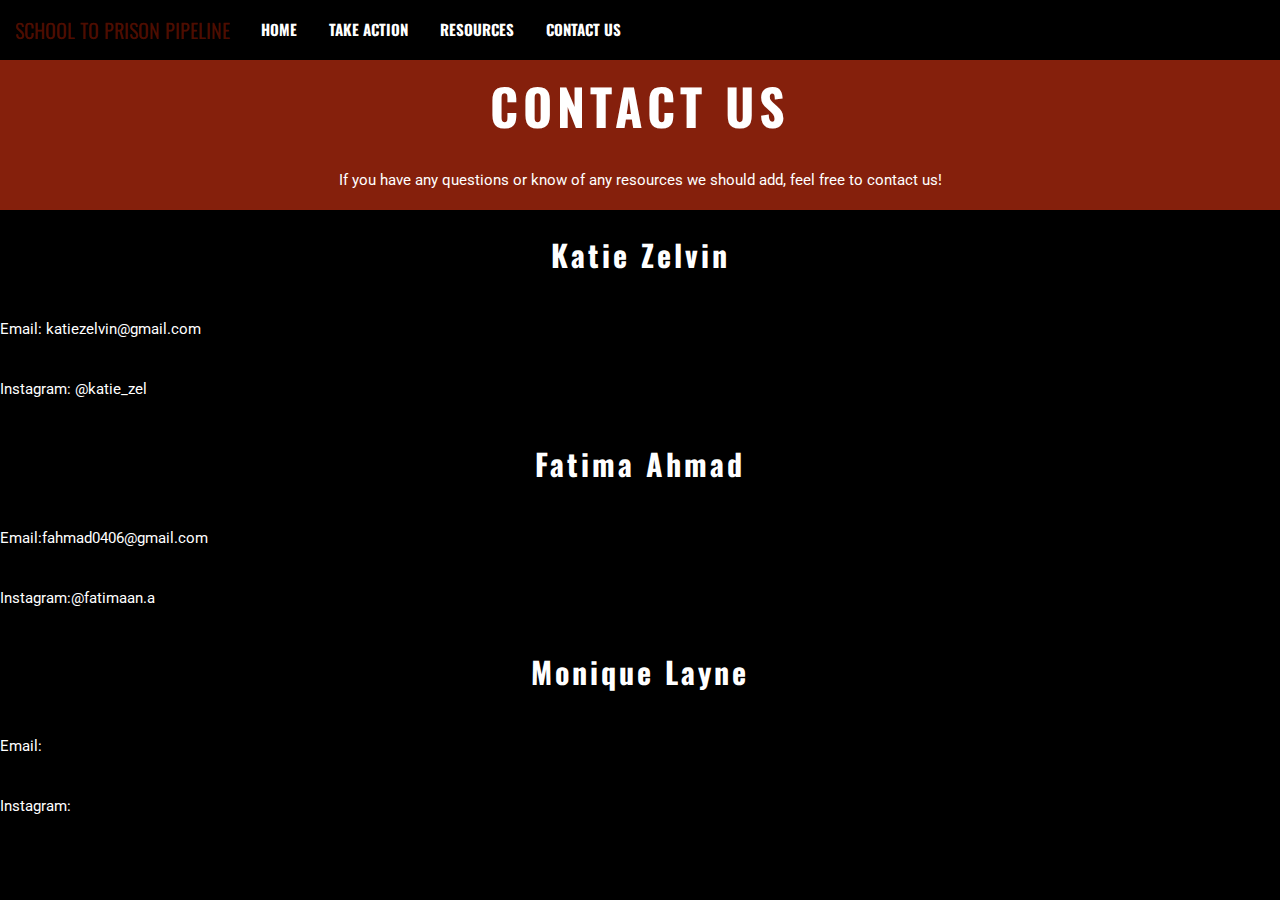
==== contact.html @ 5d061b66 "🎨🎁 Checkpoint ./contact.html:19440320/192" ====
<!DOCTYPE html>
<html lang="en">
  <head>
    <!-- TODO: Update the heading with the name of your website -->
    <title>The School to Prison Pipeline</title>

    <meta charset="utf-8" />
    <meta http-equiv="X-UA-Compatible" content="IE=edge" />
    <meta name="viewport" content="width=device-width, initial-scale=1" />

    <!-- import the webpage's stylesheets -->
    <link rel="stylesheet" href="/style.css" />
    <link rel="stylesheet" href="/contact.css" />

    <!-- import the webpage's javascript file -->
    <script src="/script.js" defer></script>

    <link
      href="https://fonts.googleapis.com/css2?family=Oswald&family=Roboto:wght@300&display=swap"
      rel="stylesheet"
    />
  </head>
  <body class="contact">
    <nav>
      <ul class="nav-bar">
        <li class="navtitle">SCHOOL TO PRISON PIPELINE</li>
        <li class="nav"><a href="index.html">Home</a></li>
        <li class="nav"><a href="take-action.html">Take Action</a></li>
        <li class="nav"><a href="resources.html">Resources</a></li>
        <li class="nav"><a href="contact.html">Contact Us</a></li>
      </ul>
    </nav>
    
    <div class="contact-intro">
      <h1 class="contact-header">
        CONTACT US
      </h1>
      <p class="contact-description">
        If you have any questions or know of any resources we should add, feel free to contact us!
      </p>
    </div>
    <div class="people">
    <div class="person">
      <h2>
      Katie Zelvin
    </h2>
        <p>
          Email: katiezelvin@gmail.com
        </p>
        <p>
          Instagram: @katie_zel
        </p>
      </div>
      <div class="person">
        <h2>
          Fatima Ahmad
        </h2>
        <p>
          Email:fahmad0406@gmail.com
        </p>
        <p>
          Instagram:@fatimaan.a
        </p>
      </div>
      <div class="person">
        <h2>
          Monique Layne
        </h2>
        <p>
          Email:
        </p>
        <p>
          Instagram:
        </p>
      </div>
    </div>
  </body>
</html>
---- style.css ----
/* 

This CSS file is contains the CSS rule sets for 
    - index.html
    - any universal elements that all pages use

The CSS for the take-action.html is in take-action.css

*/

/************************************************/
/************* UNIVERSAL ELEMENTS ***************/
/************************************************/

/* TODO: Customize your font properties and background color for all elements inside the <body> and <html> tags */
.home,
html {
  height: 100%;
  font-size: 20px; /* Change the font size*/
  font-family: "Roboto", sans-serif; /* Change the font */
  line-height: 1.5em; /* Change the line height size*/
  margin: 0em;
  color: white; /* Change the font color*/
  background-color: #000000; /* Change the background color */
  box-sizing: border-box;
}

h1 {
  letter-spacing: 5px;
  font-size: 50px;
  /*TODO: Change the font-family property to your linked font*/
  font-family: "Oswald", sans-serif;
  color: #ffffff;
  text-align: left;
  margin: 10px;
}

@media screen and (max-width: 700px) {
  .flex-container {
    flex-wrap: wrap;
    top: 20%;
  }
}

/*TODO: Change the font-family property to your linked font*/
h2 {
  letter-spacing: 3px;
  font-size: 25px;
  font-family: "Oswald", sans-serif;
  color: #ffffff;
  text-align: center;
  line-height: 1.3em;
}

/*TODO: Change the color of a link when a person hovers over it*/
p a {
  color: #ffffff;
  text-decoration: none;
}

/************************************************/
/*************** CSS FOR NAV BAR ****************/
/************************************************/

/* All of these TODOs are optional. You should change the styling based on your mockup */

/* TODO (optional): Change the background color and/or border style */

ul.nav-bar {
  /* Styling for the <ul class="nav-bar"> element */
  list-style-type: none;
  margin: 0;
  padding: 0;
  overflow: hidden;
  background-color: #000000;
  border-style: none;
  font-family: "Oswald", sans-serif;
  display: flex;
  text-align: left;
}

.navtitle {
  color: #a61c007d;
  font-size: 20px;
  display: flex;
  align-self: center;
  margin: 15px;
}

/* TODO (optional): Change the font size*/

li.nav {
  /* Styling for the <li class="nav"> element */
  float: right;
  font-size: 15px;
}

/* TODO (optional): Change the font color, decoration, and/or case */

li.nav a {
  /* Styling for the <a> elements in <li class="nav"> */
  display: block;
  color: #ffffff;
  text-align: center;
  padding: 14px 16px;
  text-decoration: none;
  text-transform: uppercase;
  font-weight: bold;
}

/* TODO (optional): Change the background color and/or font color when the mouse hovers over an item */

li.nav a:hover {
  /* Styling for the <a> elements when the mouse is hovering in <li class="nav"> */
  background-color: gray;
  color: #000000;
}

/************************************************/
/*********** CSS FOR FLEXBOX HEADING ************/
/************************************************/

/* TODO: Review the CSS properties to the flexbox container for title and intro text */
.flex-container {
  display: flex; /* Set the flexbox display */
  flex-direction: row; /* Configure the flex items to row */
  flex-wrap: nowrap; /* Don’t wrap the flex items */
  justify-content: center; /* Justify the flex items to the center */
  align-items: center; /* Align the flex items to the center */

  /* Design properties */
  background-color: #00000067;
  padding: 5px;

  /* Positioning properties */
  position: absolute;
  left: 20%;
  right: 20%;
  top: 30%; /* Change this value to move the box up or down */

  /*Debugging Tip: Uncomment the line below to see the outline of the container*/
  /*border-style: dotted;*/
}

/* TODO: Review the CSS properties to the flex item for the heading (the left box) */
.heading-home {
  padding: 2%;
  color: #ffffff;
  font-size: 50px;
  letter-spacing: 10px;
  line-height: 60px;
  text-align: center;

  /*Debugging Tip: Uncomment the line below to see the outline of the container*/
  /*border-style: dotted;*/
}

/* TODO: Review the CSS properties to the flex item for the intro text (the right box) */
.intro-text {
  background-color: #a61c007d; /* Add your own background color */
  padding: 4%;
  margin: 3%;
  color: #ffffff; /* Add the color of your font */
  font-size: 20px; /* Add your font size*/
  letter-spacing: 2px; /* Adds space between letters */
  line-height: 1.4em; /* Adds space between lines */
  text-align: center;

  /*Debugging Tip: Uncomment the line below to see the outline of the container*/
  /*border-style: dotted;*/
}

/************************************************/
/*************** PARALLAX SCROLL ****************/
/************************************************/

/*-----------TEXT SECTIONS-----------*/

/* TODO (optional): Change the background color and/or text alignment */

.text-section {
  background-color: #85200cff;
  padding: 20px 45px;
  margin: 35px;
  text-align: center;
}

/*---------IMAGE STYLING + PARALLAX PROPERTY---------*/

/* TODO: Add the CSS selector for each image to the collective image rule set */

.main-message,
.image-one,
.image-two,
.image-three,
.image-four {
  position: relative;
  background-position: center;
  background-repeat: no-repeat;
  background-color: #43d6b9ff;
  background-size: cover;
  min-height: 100%; /* This adjusts the height of the image */

  /* TODO: Add the property to create the parallax scrolling effect here */
  background-attachment: fixed;
}

/* TODO: Replace the current image URL with your own. This is the top image on your homepage. */
.main-message {
  background-image: url("https://cdn.glitch.com/da54d01d-7a88-4541-87ef-b7efe14c3352%2Femiliano-bar-PaKHbtTDqt0-unsplash%20(1).jpg?v=1595950429659");
}

/* TODO: Replace the current image URL with your own */
.image-one {
  background-image: url("https://cdn.glitch.com/da54d01d-7a88-4541-87ef-b7efe14c3352%2Ffeliphe-schiarolli-hes6nUC1MVc-unsplash%20(1).jpg?v=1595955353001");
}

/* TODO: Add a second background image. Make sure you add this class selector to the collective image rule set above */
.image-two {
  background-image: url("https://cdn.glitch.com/da54d01d-7a88-4541-87ef-b7efe14c3352%2Fcctv-1144371_1280.webp?v=1595957753320");
}
/* TODO: Add more background images by repeating the process above */
.image-three {
  background-image: url("https://cdn.glitch.com/da54d01d-7a88-4541-87ef-b7efe14c3352%2Fprison-553836_1280.webp?v=1595958445059");
}
/*-----------IMAGE ATTRIBUTIONS (if required)-----------*/
.attributions {
  font-size: 12px;
  text-align: right;
}

button {
  background-color: black;
  font-family: "Roboto", sans-serif;
  color: white;
  font-size: 15px;
  border: none;
  padding: 15px;
}

button:hover {
  background-color: gray;
}

h2 {
  font-size: 30px;
}

p {
  font-size: 15px;
}

.learnmore {
  display: flex;
  justify-content: center;
  font-size: 15px;
}

/******************************************************/
/***** CHANGE INDEX.HTML CSS BASED ON SCREEN SIZE *****/
/******************************************************/

/* TODO: Add a breakpoint if the screen is 700px or less */

/* TODO: Add additional breakpoints based on your website's design */
---- contact.css ----
.contact{
  margin:0px;
}

.contact-intro{
  background-color: #85200cff;
  display: flex;
  justify-content: center;
  flex-direction:column;
}

.contact-header{
  display: flex;
  justify-content: center;
  margin:30px;
}

.contact-description{
  display: flex;
  justify-content: center;
}

.people{
  display: flex;
  flex-direction: column;
  justify-content: center;
}
.person{
  display: flex;
  justify-content: center;
  flex-direction: column;
}
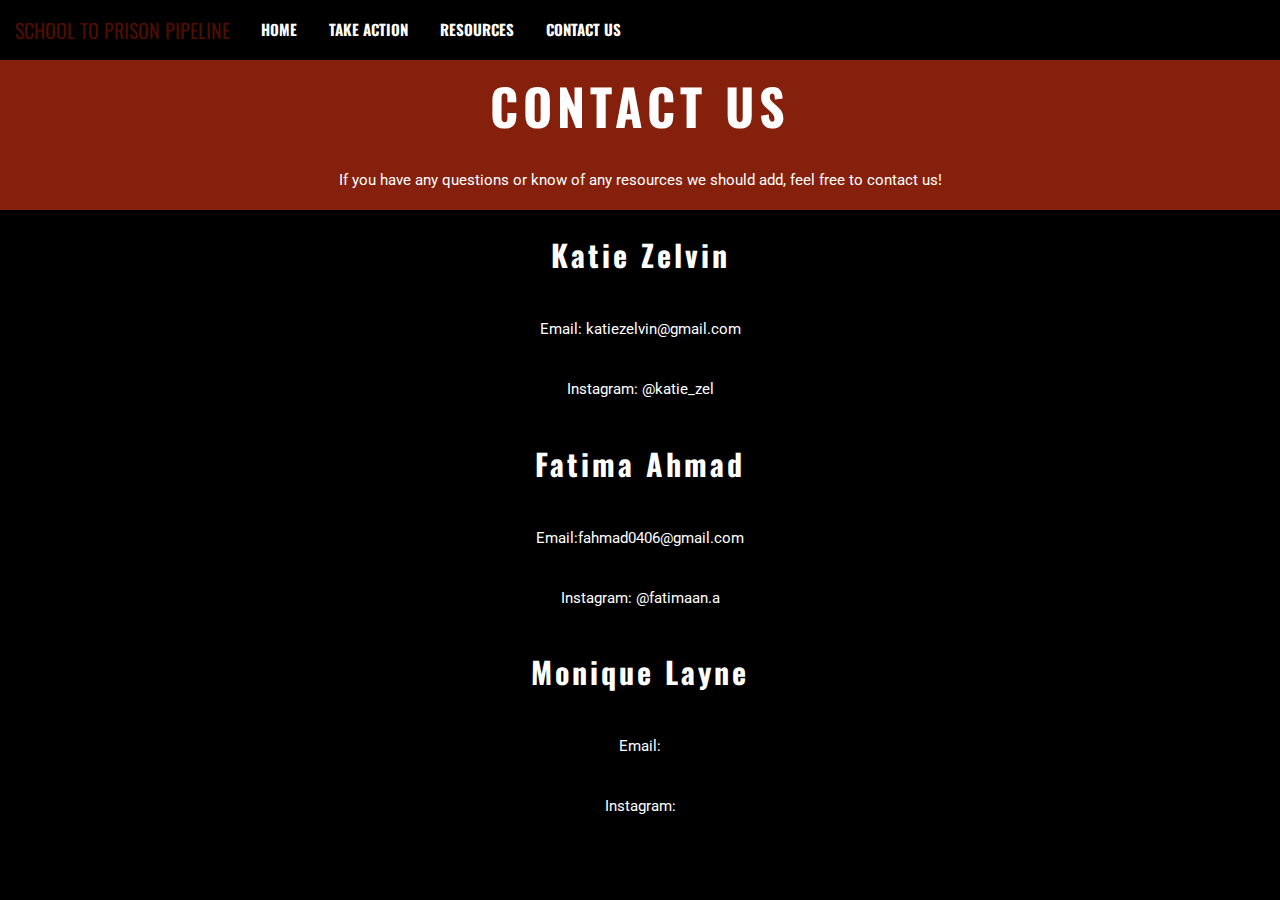
==== commit a9277ed1: "🍝🚠 Checkpoint ./contact.css:19440320/251 ./contact.html:19440320/1" ====
--- a/contact.html
+++ b/contact.html
@@ -59,7 +59,7 @@
           Email:fahmad0406@gmail.com
         </p>
         <p>
-          Instagram:@fatimaan.a
+          Instagram: @fatimaan.a
         </p>
       </div>
       <div class="person">
--- a/contact.css
+++ b/contact.css
@@ -24,6 +24,7 @@
   display: flex;
   flex-direction: column;
   justify-content: center;
+  text-align: center
 }
 .person{
   display: flex;
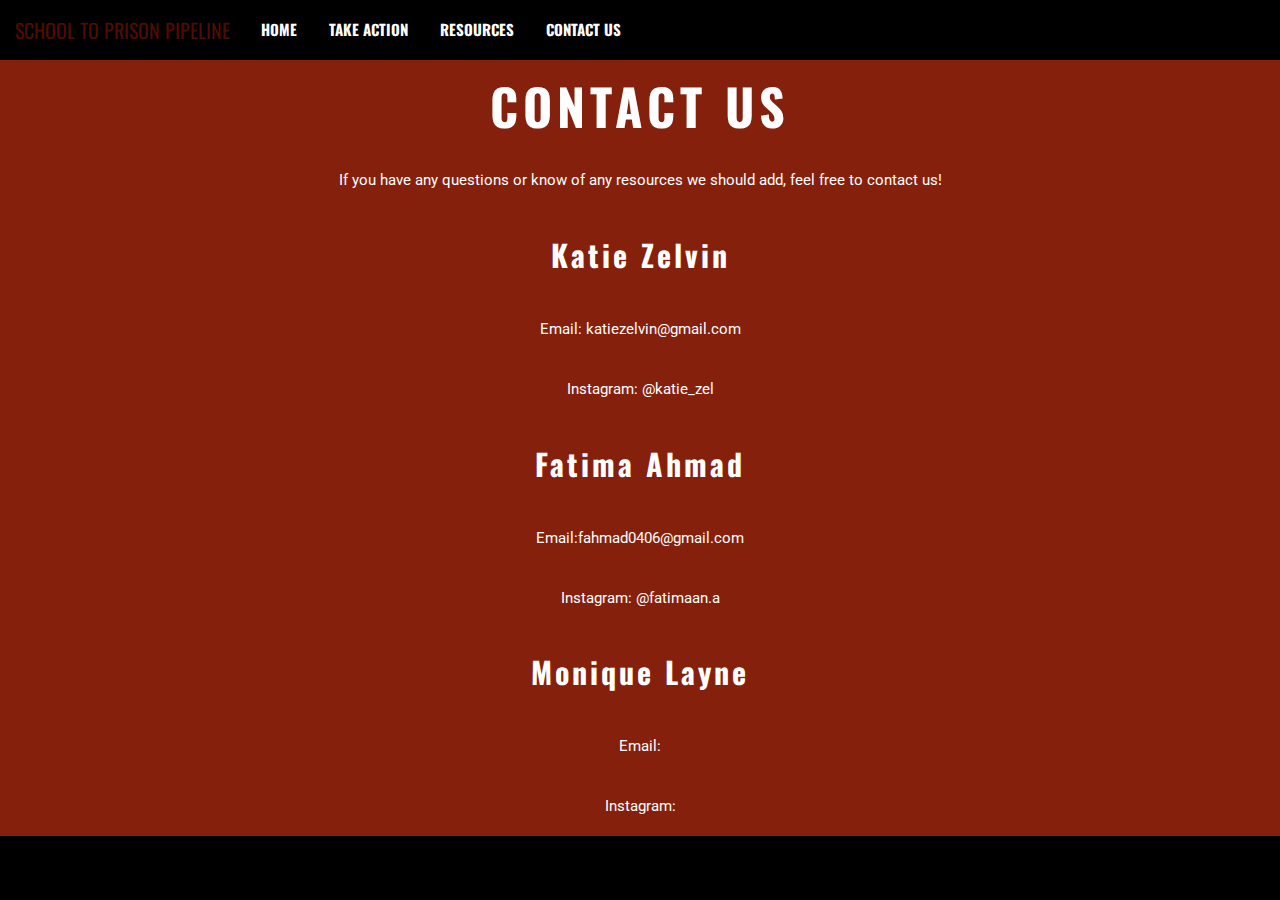
==== commit 317dffc2: "📙😅 Checkpoint ./contact.html:19440320/111" ====
--- a/contact.html
+++ b/contact.html
@@ -38,7 +38,7 @@
       <p class="contact-description">
         If you have any questions or know of any resources we should add, feel free to contact us!
       </p>
-    </div>
+   
     <div class="people">
     <div class="person">
       <h2>
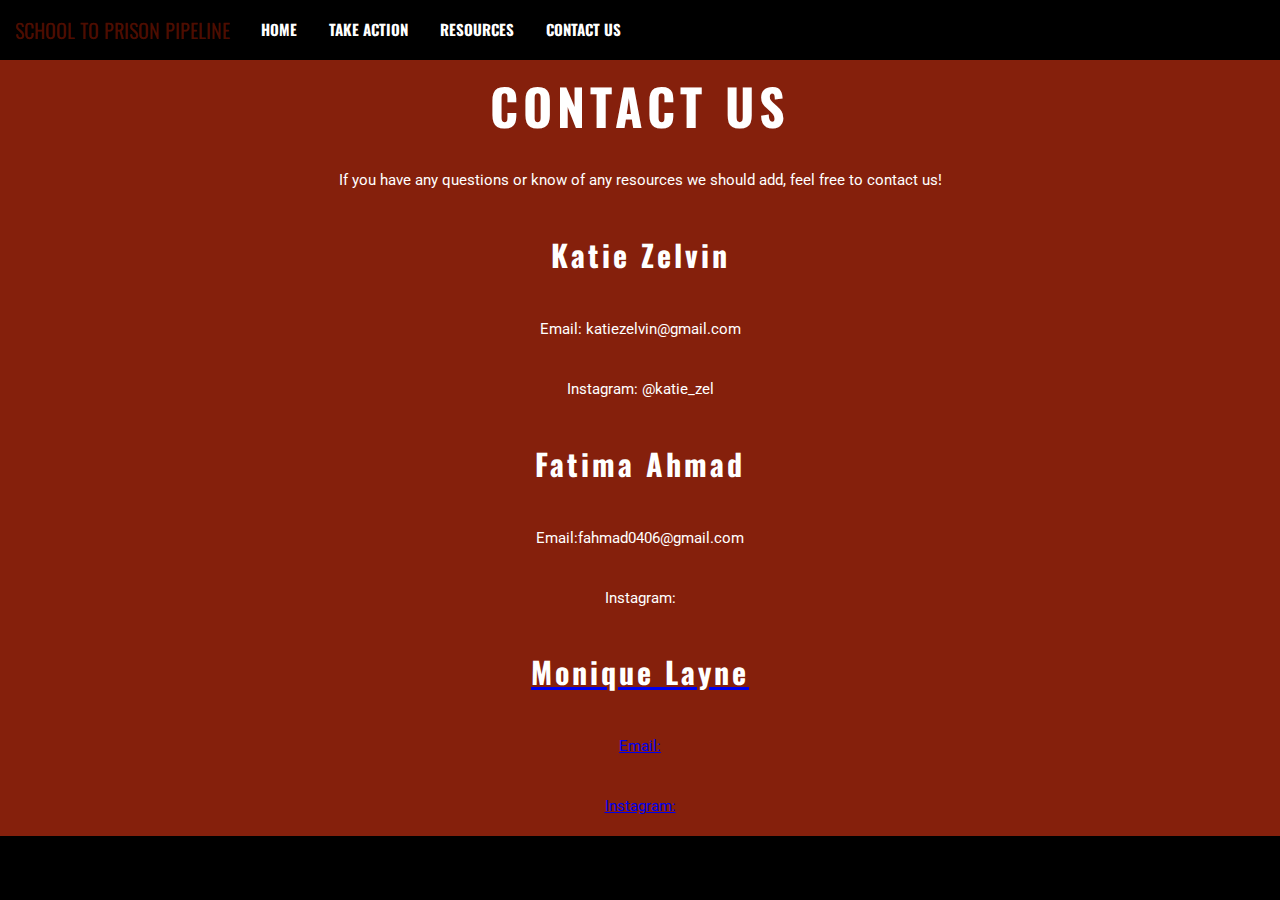
==== commit 52176d7c: "🕌👕 Checkpoint ./contact.html:19440320/211" ====
--- a/contact.html
+++ b/contact.html
@@ -45,10 +45,10 @@
       Katie Zelvin
     </h2>
         <p>
-          Email: katiezelvin@gmail.com
+        Email: katiezelvin@gmail.com
         </p>
         <p>
-          Instagram: @katie_zel
+        Instagram: <a href="https://www.instagram.com/katie_zel/" target="_blank"> @katie_zel</a>
         </p>
       </div>
       <div class="person">
@@ -59,7 +59,7 @@
           Email:fahmad0406@gmail.com
         </p>
         <p>
-          Instagram: @fatimaan.a
+          Instagram: <a href="https://www.instagram.com/fatimaan.a/" @fatimaan.a
         </p>
       </div>
       <div class="person">
--- a/contact.css
+++ b/contact.css
@@ -30,4 +30,17 @@
   display: flex;
   justify-content: center;
   flex-direction: column;
-}+}
+
+
+
+
+
+a:hover {
+  color: yellow;
+  background-color: transparent;
+  text-decoration: underline;
+}
+
+}
+</style>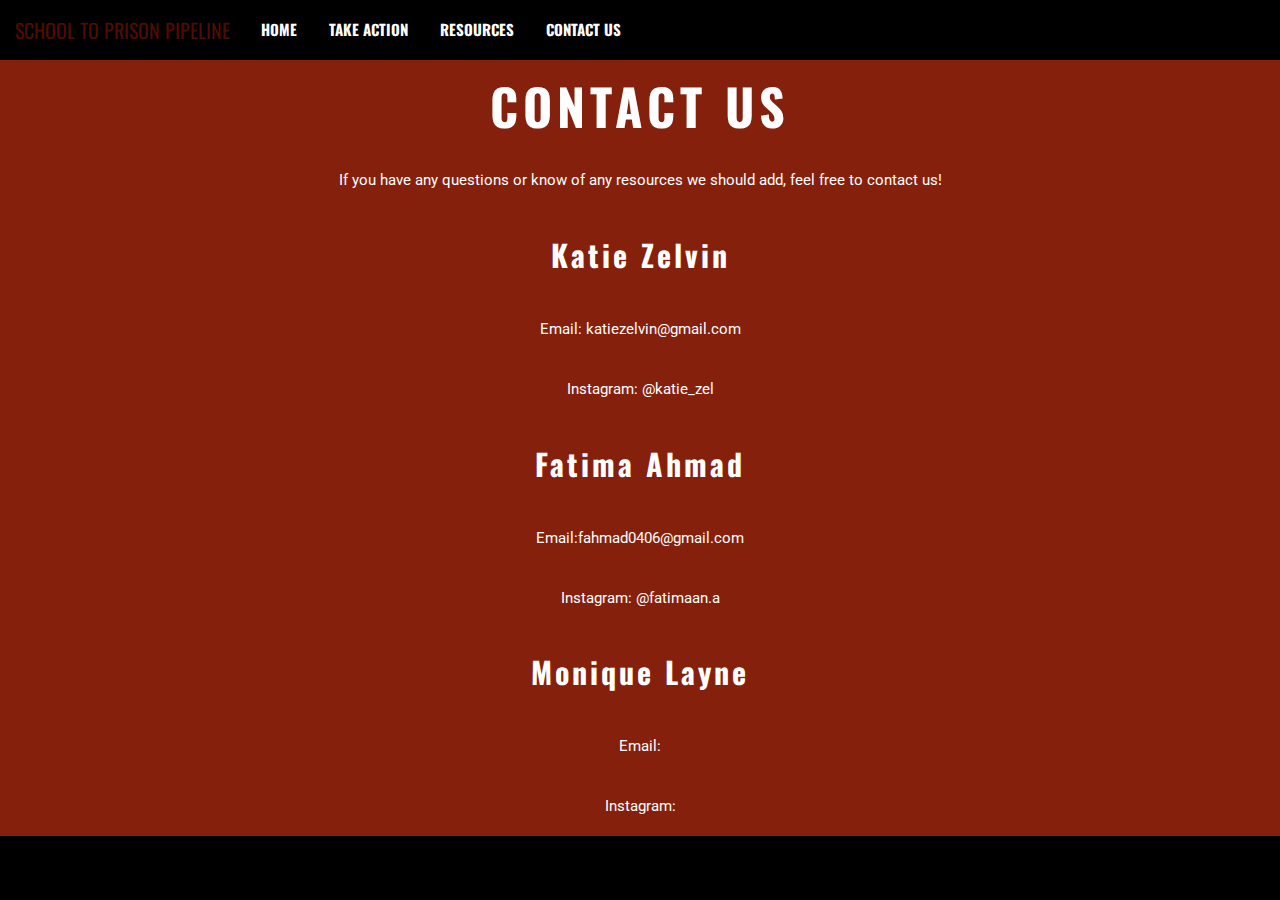
==== commit 409321fc: "🐧🚥 Checkpoint ./contact.html:19440320/618" ====
--- a/contact.html
+++ b/contact.html
@@ -45,7 +45,7 @@
       Katie Zelvin
     </h2>
         <p>
-        Email: katiezelvin@gmail.com
+        Email: <a href="mailto:katiezelvin@gmail.com" target="_blank">katiezelvin@gmail.com</a> 
         </p>
         <p>
         Instagram: <a href="https://www.instagram.com/katie_zel/" target="_blank"> @katie_zel</a>
@@ -59,10 +59,10 @@
           Email:fahmad0406@gmail.com
         </p>
         <p>
-          Instagram: <a href="https://www.instagram.com/fatimaan.a/" @fatimaan.a
+          Instagram: <a href="https://www.instagram.com/fatimaan.a/" target="_blank"> @fatimaan.a </a>
         </p>
       </div>
-      <div class="person">
+     <div class="person">
         <h2>
           Monique Layne
         </h2>
@@ -74,5 +74,6 @@
         </p>
       </div>
     </div>
+    </div>
   </body>
 </html>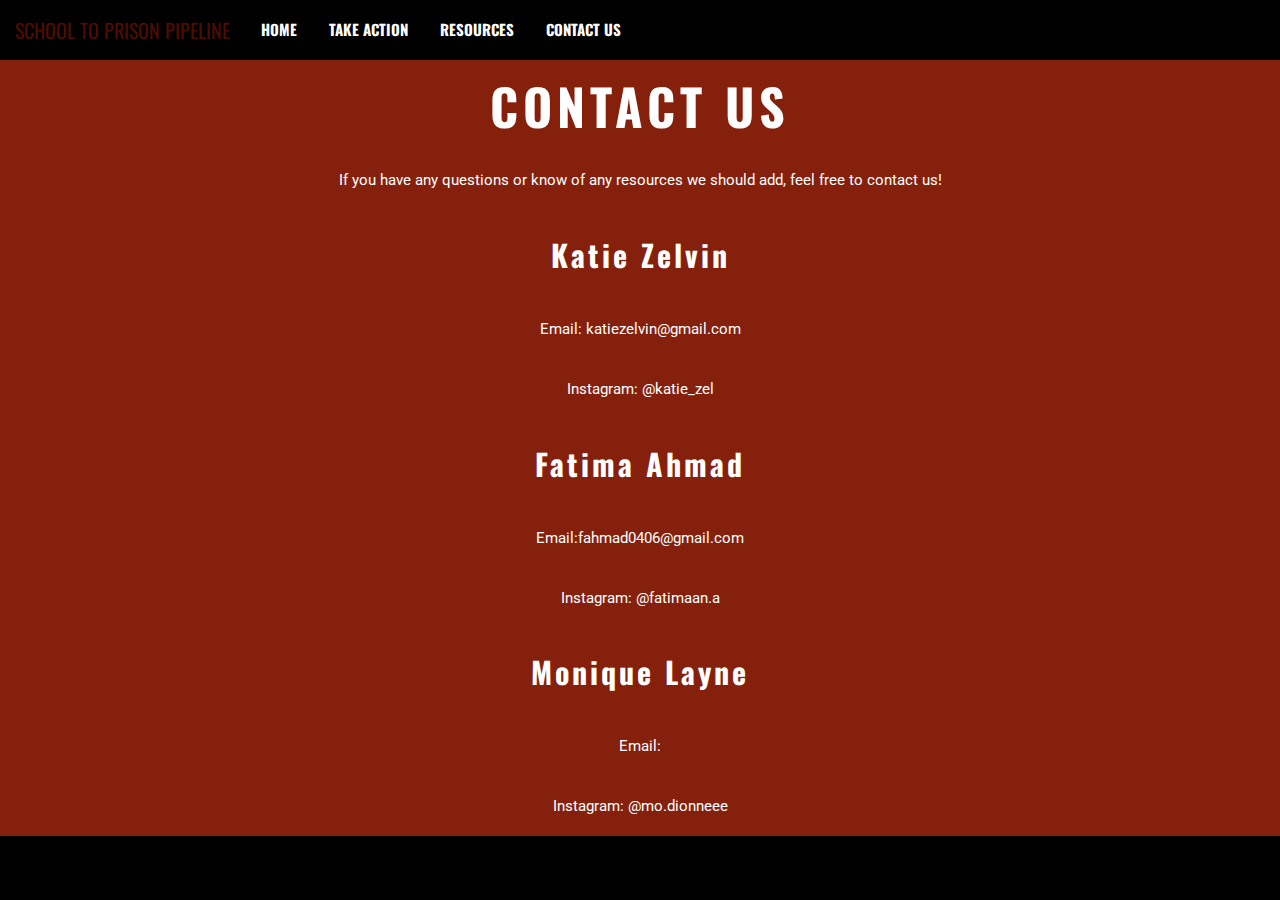
==== commit 039d013b: "💴🚃 Checkpoint ./contact.html:19440320/226" ====
--- a/contact.html
+++ b/contact.html
@@ -45,7 +45,7 @@
       Katie Zelvin
     </h2>
         <p>
-        Email: <a href="mailto:katiezelvin@gmail.com" target="_blank">katiezelvin@gmail.com</a> 
+        Email: katiezelvin@gmail.com
         </p>
         <p>
         Instagram: <a href="https://www.instagram.com/katie_zel/" target="_blank"> @katie_zel</a>
@@ -70,7 +70,7 @@
           Email:
         </p>
         <p>
-          Instagram:
+          Instagram: <a href="https://www.instagram.com/mo.dionneee/" target="_blank">@mo.dionneee</a>
         </p>
       </div>
     </div>
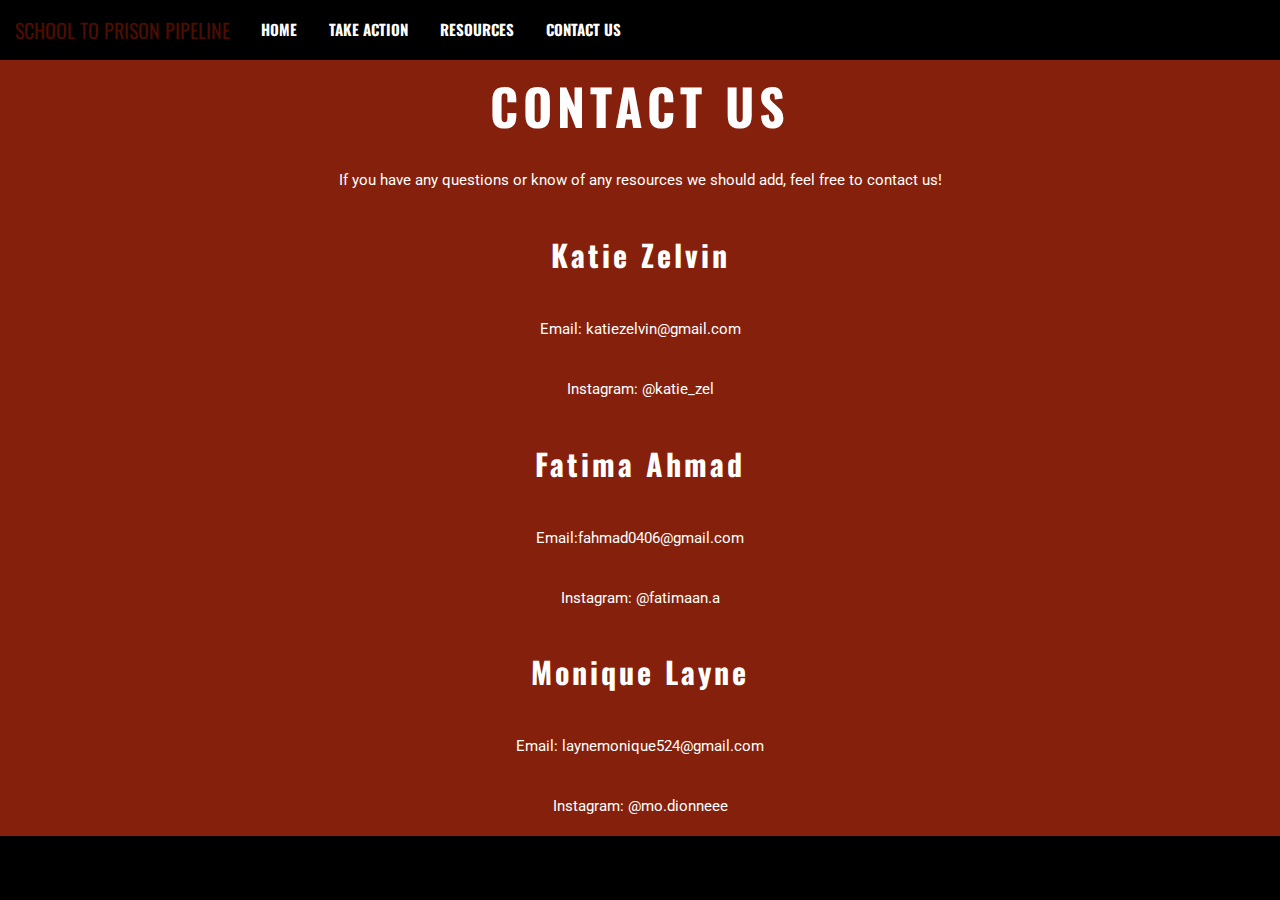
==== commit 58b07169: "🙅🏝 Checkpoint ./contact.html:19440320/26" ====
--- a/contact.html
+++ b/contact.html
@@ -67,7 +67,7 @@
           Monique Layne
         </h2>
         <p>
-          Email:
+          Email: laynemonique524@gmail.com
         </p>
         <p>
           Instagram: <a href="https://www.instagram.com/mo.dionneee/" target="_blank">@mo.dionneee</a>
